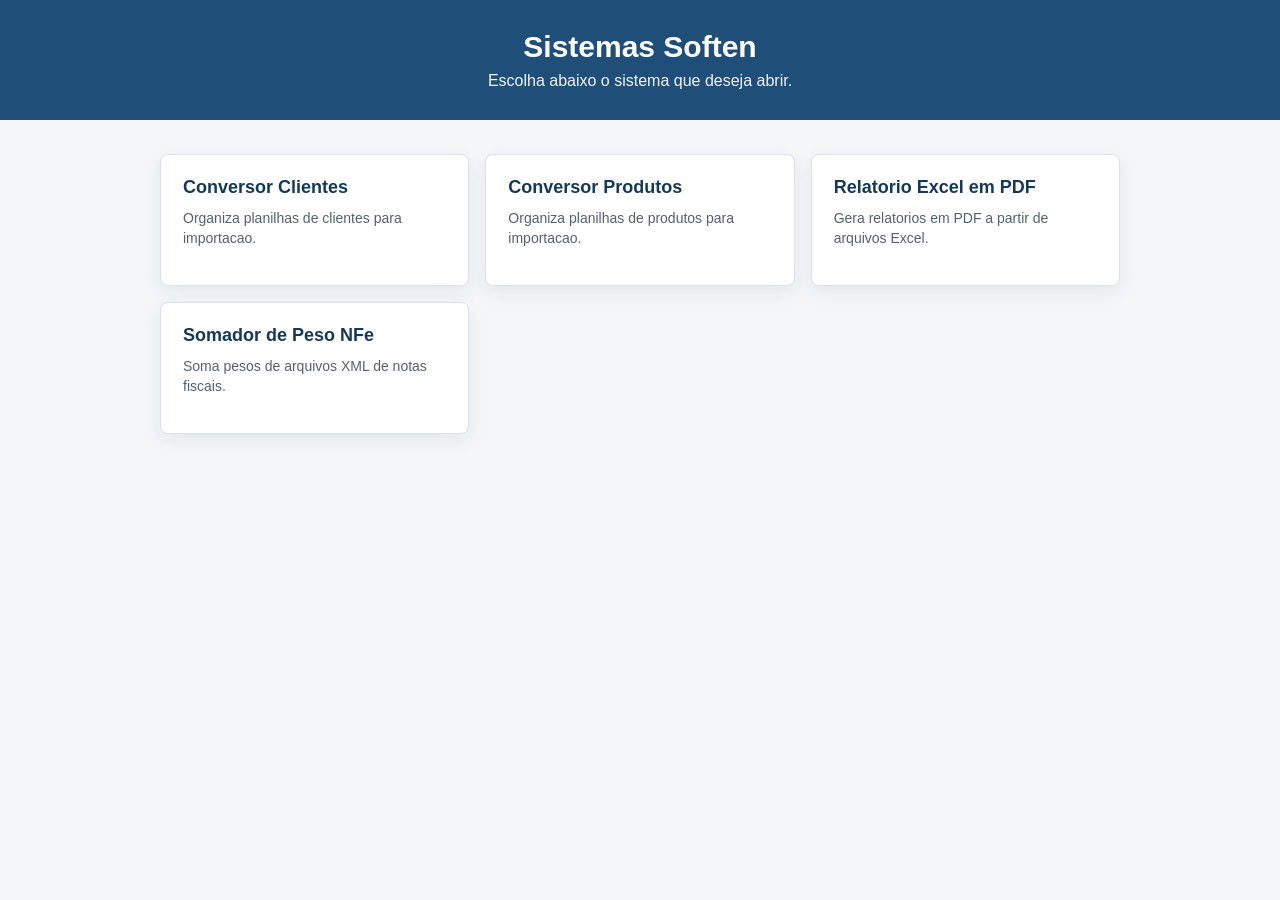
==== index.html @ b522153e "Adiciona pagina inicial dos sistemas" ====
<!DOCTYPE html>
<html lang="pt-BR">
<head>
  <meta charset="UTF-8" />
  <meta name="viewport" content="width=device-width, initial-scale=1.0" />
  <title>Sistemas Soften</title>
  <style>
    * {
      box-sizing: border-box;
      font-family: Arial, Helvetica, sans-serif;
    }

    body {
      margin: 0;
      min-height: 100vh;
      background: #f4f6f8;
      color: #1f2933;
    }

    header {
      background: #1f4e79;
      color: #ffffff;
      padding: 30px 18px;
      text-align: center;
    }

    header h1 {
      margin: 0;
      font-size: 30px;
    }

    header p {
      margin: 8px auto 0;
      max-width: 720px;
      font-size: 16px;
      opacity: 0.94;
    }

    main {
      width: min(960px, calc(100% - 32px));
      margin: 34px auto;
    }

    .grid {
      display: grid;
      grid-template-columns: repeat(auto-fit, minmax(230px, 1fr));
      gap: 16px;
    }

    a {
      display: block;
      min-height: 132px;
      padding: 22px;
      border: 1px solid #d9e2ec;
      border-radius: 8px;
      background: #ffffff;
      color: #1f2933;
      text-decoration: none;
      box-shadow: 0 6px 18px rgba(31, 78, 121, 0.08);
      transition: transform 0.15s ease, box-shadow 0.15s ease, border-color 0.15s ease;
    }

    a:hover,
    a:focus {
      border-color: #1f4e79;
      box-shadow: 0 10px 24px rgba(31, 78, 121, 0.14);
      transform: translateY(-2px);
      outline: none;
    }

    strong {
      display: block;
      margin-bottom: 10px;
      color: #153957;
      font-size: 18px;
    }

    span {
      display: block;
      color: #52616f;
      line-height: 1.45;
      font-size: 14px;
    }
  </style>
</head>
<body>
  <header>
    <h1>Sistemas Soften</h1>
    <p>Escolha abaixo o sistema que deseja abrir.</p>
  </header>

  <main>
    <section class="grid" aria-label="Lista de sistemas">
      <a href="Conversor%20Clientes.html">
        <strong>Conversor Clientes</strong>
        <span>Organiza planilhas de clientes para importacao.</span>
      </a>

      <a href="Conversor%20Produtos.html">
        <strong>Conversor Produtos</strong>
        <span>Organiza planilhas de produtos para importacao.</span>
      </a>

      <a href="Gerar%20Relat%C3%B3rio%20de%20Excel%20em%20PDF.html">
        <strong>Relatorio Excel em PDF</strong>
        <span>Gera relatorios em PDF a partir de arquivos Excel.</span>
      </a>

      <a href="Somador%20de%20Peso%20NFe.html">
        <strong>Somador de Peso NFe</strong>
        <span>Soma pesos de arquivos XML de notas fiscais.</span>
      </a>
    </section>
  </main>
</body>
</html>
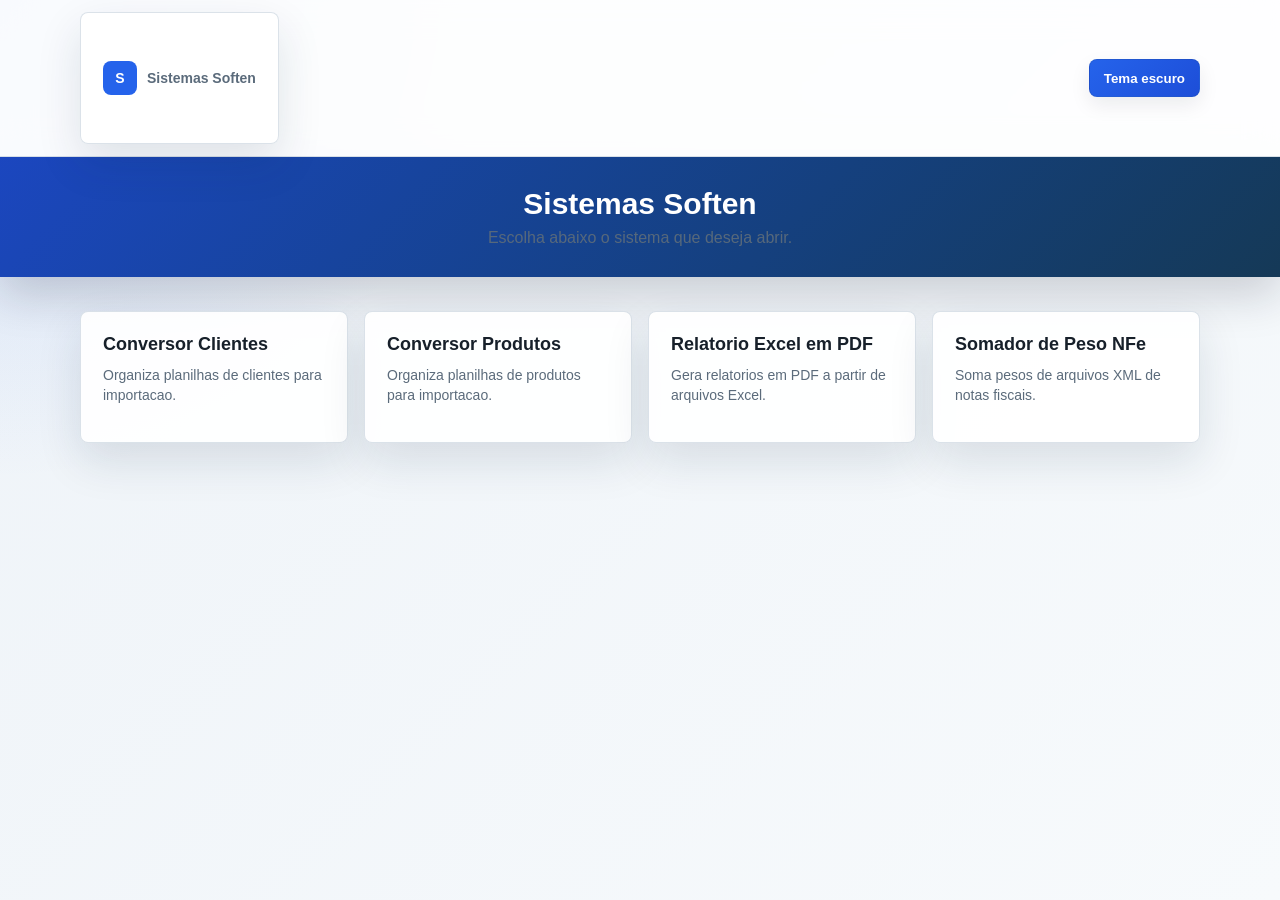
==== commit fcebc3ea: "Moderniza visual dos sistemas" ====
--- a/index.html
+++ b/index.html
@@ -13,8 +13,8 @@
     body {
       margin: 0;
       min-height: 100vh;
-      background: #f4f6f8;
-      color: #1f2933;
+      background: var(--bg);
+      color: var(--text);
     }
 
     header {
@@ -51,18 +51,18 @@
       display: block;
       min-height: 132px;
       padding: 22px;
-      border: 1px solid #d9e2ec;
+      border: 1px solid var(--border);
       border-radius: 8px;
-      background: #ffffff;
-      color: #1f2933;
+      background: var(--surface);
+      color: var(--text);
       text-decoration: none;
-      box-shadow: 0 6px 18px rgba(31, 78, 121, 0.08);
+      box-shadow: var(--shadow);
       transition: transform 0.15s ease, box-shadow 0.15s ease, border-color 0.15s ease;
     }
 
     a:hover,
     a:focus {
-      border-color: #1f4e79;
+      border-color: var(--primary);
       box-shadow: 0 10px 24px rgba(31, 78, 121, 0.14);
       transform: translateY(-2px);
       outline: none;
@@ -71,19 +71,30 @@
     strong {
       display: block;
       margin-bottom: 10px;
-      color: #153957;
+      color: var(--text);
       font-size: 18px;
     }
 
     span {
       display: block;
-      color: #52616f;
+      color: var(--muted);
       line-height: 1.45;
       font-size: 14px;
     }
   </style>
+  <link rel="stylesheet" href="theme.css" />
 </head>
 <body>
+  <nav class="app-toolbar" aria-label="Navegacao principal">
+    <a class="app-brand" href="index.html">
+      <span class="brand-mark">S</span>
+      <span>Sistemas Soften</span>
+    </a>
+    <div class="toolbar-actions">
+      <button class="theme-toggle" type="button" data-theme-toggle>Tema escuro</button>
+    </div>
+  </nav>
+
   <header>
     <h1>Sistemas Soften</h1>
     <p>Escolha abaixo o sistema que deseja abrir.</p>
@@ -112,5 +123,6 @@
       </a>
     </section>
   </main>
+  <script src="theme.js"></script>
 </body>
 </html>
--- a/theme.css
+++ b/theme.css
@@ -0,0 +1,284 @@
+:root {
+  color-scheme: light;
+  --bg: #eef3f8;
+  --surface: rgba(255, 255, 255, 0.92);
+  --surface-solid: #ffffff;
+  --surface-soft: #f7fafc;
+  --text: #17202a;
+  --muted: #5b6b7b;
+  --border: rgba(31, 78, 121, 0.16);
+  --primary: #2563eb;
+  --primary-strong: #1d4ed8;
+  --primary-soft: rgba(37, 99, 235, 0.12);
+  --success: #059669;
+  --warning: #d97706;
+  --danger: #dc2626;
+  --shadow: 0 18px 45px rgba(20, 39, 64, 0.12);
+}
+
+[data-theme="dark"] {
+  color-scheme: dark;
+  --bg: #0f172a;
+  --surface: rgba(17, 24, 39, 0.92);
+  --surface-solid: #111827;
+  --surface-soft: #162033;
+  --text: #e5edf7;
+  --muted: #a8b3c5;
+  --border: rgba(148, 163, 184, 0.22);
+  --primary: #60a5fa;
+  --primary-strong: #3b82f6;
+  --primary-soft: rgba(96, 165, 250, 0.16);
+  --success: #34d399;
+  --warning: #fbbf24;
+  --danger: #fb7185;
+  --shadow: 0 22px 60px rgba(0, 0, 0, 0.34);
+}
+
+html {
+  background: var(--bg);
+}
+
+body {
+  background:
+    radial-gradient(circle at top left, rgba(37, 99, 235, 0.16), transparent 30rem),
+    linear-gradient(135deg, var(--bg), var(--surface-soft)) !important;
+  color: var(--text) !important;
+  transition: background 0.2s ease, color 0.2s ease;
+}
+
+.app-toolbar {
+  position: sticky;
+  top: 0;
+  z-index: 20;
+  display: flex;
+  align-items: center;
+  justify-content: space-between;
+  gap: 14px;
+  padding: 12px max(18px, calc((100vw - 1120px) / 2));
+  border-bottom: 1px solid var(--border);
+  background: color-mix(in srgb, var(--surface-solid) 86%, transparent);
+  backdrop-filter: blur(16px);
+}
+
+.app-brand {
+  display: flex;
+  align-items: center;
+  gap: 10px;
+  color: var(--text);
+  font-weight: 800;
+  letter-spacing: 0;
+  text-decoration: none;
+}
+
+.brand-mark {
+  display: grid;
+  width: 34px;
+  height: 34px;
+  place-items: center;
+  border-radius: 8px;
+  background: var(--primary);
+  color: #ffffff;
+  font-weight: 800;
+}
+
+.toolbar-actions {
+  display: flex;
+  align-items: center;
+  gap: 10px;
+  flex-wrap: wrap;
+  justify-content: flex-end;
+}
+
+.theme-toggle,
+.menu-link,
+button,
+input::file-selector-button {
+  border: 0;
+  border-radius: 8px;
+  cursor: pointer;
+  font-weight: 700;
+}
+
+.theme-toggle,
+.menu-link {
+  display: inline-flex;
+  align-items: center;
+  justify-content: center;
+  min-height: 38px;
+  padding: 0 14px;
+  border: 1px solid var(--border);
+  background: var(--surface-solid);
+  color: var(--text);
+  text-decoration: none;
+  box-shadow: 0 8px 20px rgba(15, 23, 42, 0.08);
+}
+
+.theme-toggle:hover,
+.menu-link:hover,
+.theme-toggle:focus,
+.menu-link:focus {
+  border-color: var(--primary);
+  outline: none;
+}
+
+header {
+  background:
+    linear-gradient(135deg, color-mix(in srgb, var(--primary-strong) 86%, #111827), #153957) !important;
+  color: #ffffff !important;
+  box-shadow: 0 18px 45px rgba(15, 23, 42, 0.18);
+}
+
+main,
+.container {
+  width: min(1120px, calc(100% - 32px)) !important;
+}
+
+.card,
+.container,
+.upload-box,
+.summary .card,
+.info,
+.warn,
+.success,
+.error,
+.table-wrap,
+.table-wrapper,
+.columns-box,
+.column-item {
+  border-color: var(--border) !important;
+  background: var(--surface) !important;
+  color: var(--text) !important;
+  box-shadow: var(--shadow) !important;
+}
+
+.card,
+.container,
+.upload-box,
+.summary .card {
+  border: 1px solid var(--border) !important;
+  border-radius: 8px !important;
+}
+
+h1,
+h2,
+h3,
+label,
+strong {
+  color: inherit;
+}
+
+p,
+.muted,
+.small,
+span {
+  color: var(--muted);
+}
+
+input,
+select,
+textarea {
+  border: 1px solid var(--border) !important;
+  border-radius: 8px !important;
+  background: var(--surface-solid) !important;
+  color: var(--text) !important;
+  box-shadow: inset 0 1px 0 rgba(255, 255, 255, 0.04);
+}
+
+input:focus,
+select:focus,
+textarea:focus {
+  border-color: var(--primary) !important;
+  box-shadow: 0 0 0 4px var(--primary-soft) !important;
+  outline: none !important;
+}
+
+button,
+input::file-selector-button {
+  min-height: 40px;
+  padding: 10px 16px;
+  background: linear-gradient(135deg, var(--primary), var(--primary-strong)) !important;
+  color: #ffffff !important;
+  box-shadow: 0 12px 24px rgba(37, 99, 235, 0.22);
+  transition: transform 0.15s ease, box-shadow 0.15s ease, opacity 0.15s ease;
+}
+
+button:hover,
+input::file-selector-button:hover {
+  transform: translateY(-1px);
+  box-shadow: 0 16px 30px rgba(37, 99, 235, 0.28);
+}
+
+button.secondary {
+  background: var(--surface-solid) !important;
+  color: var(--primary) !important;
+  border: 1px solid var(--border) !important;
+  box-shadow: 0 10px 22px rgba(15, 23, 42, 0.08);
+}
+
+button.light {
+  background: var(--primary-soft) !important;
+  color: var(--primary) !important;
+  border: 1px solid color-mix(in srgb, var(--primary) 35%, transparent) !important;
+}
+
+button.danger {
+  background: linear-gradient(135deg, var(--danger), #b91c1c) !important;
+}
+
+table {
+  border-color: var(--border) !important;
+  background: var(--surface-solid) !important;
+  color: var(--text) !important;
+}
+
+th {
+  background: color-mix(in srgb, var(--primary) 16%, var(--surface-solid)) !important;
+  color: var(--text) !important;
+}
+
+td {
+  border-color: var(--border) !important;
+}
+
+tr:nth-child(even) td {
+  background: color-mix(in srgb, var(--surface-soft) 78%, transparent) !important;
+}
+
+.badge.ok,
+.ok {
+  background: color-mix(in srgb, var(--success) 18%, transparent) !important;
+  color: var(--success) !important;
+}
+
+.badge.manual,
+.warn {
+  background: color-mix(in srgb, var(--warning) 16%, transparent) !important;
+  color: var(--warning) !important;
+}
+
+.badge.missing,
+.error {
+  background: color-mix(in srgb, var(--danger) 14%, transparent) !important;
+  color: var(--danger) !important;
+}
+
+.success {
+  background: color-mix(in srgb, var(--success) 14%, transparent) !important;
+  color: var(--success) !important;
+}
+
+@media (max-width: 640px) {
+  .app-toolbar {
+    align-items: flex-start;
+    flex-direction: column;
+  }
+
+  .toolbar-actions {
+    width: 100%;
+    justify-content: stretch;
+  }
+
+  .toolbar-actions > * {
+    flex: 1;
+  }
+}
